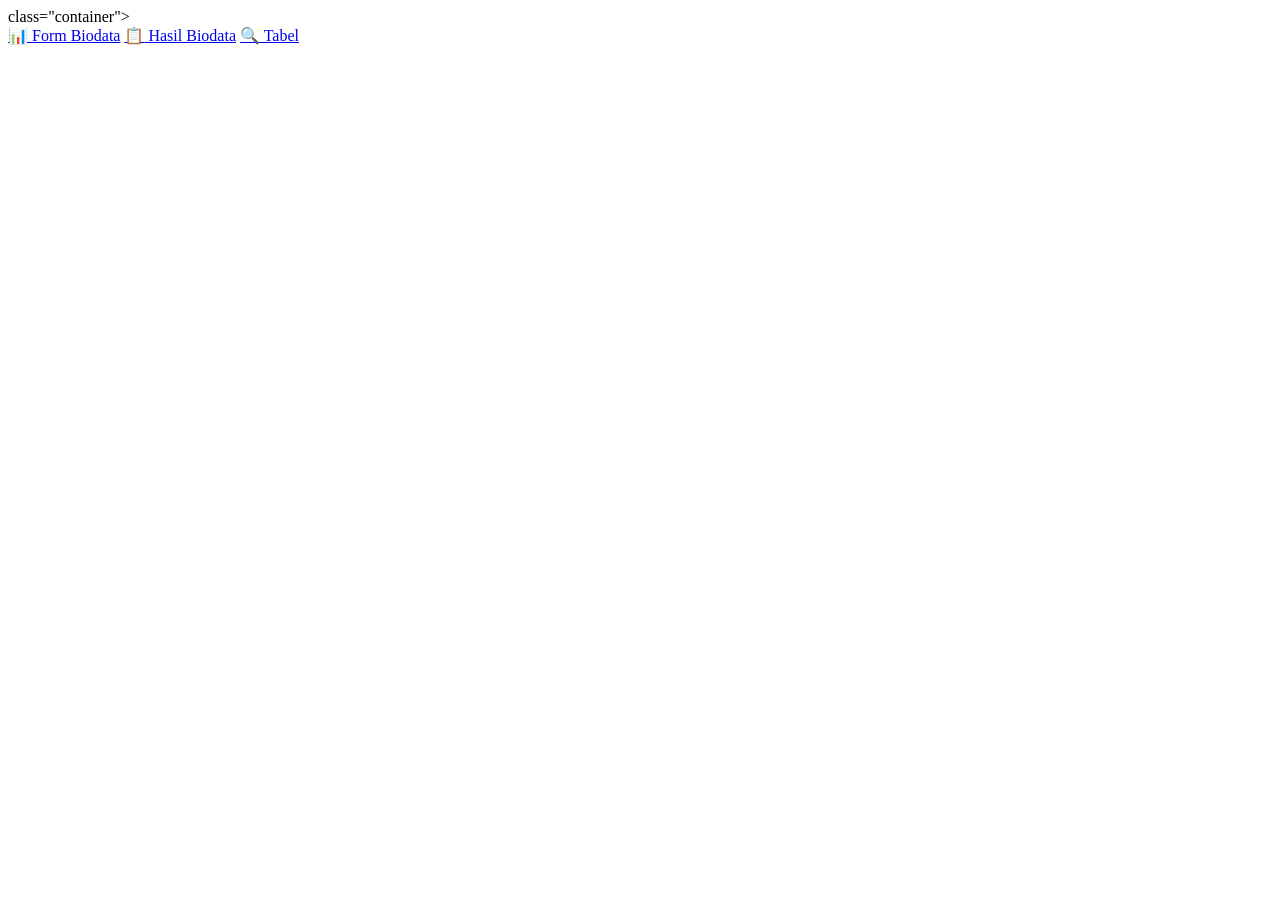
==== index.html @ 703c0b65 "tes" ====
<!DOCTYPE html>
<html lang="en">
<head>
    <meta charset="UTF-8">
    <meta name="viewport" content="width=device-width, initial-scale=1.0">
    <title>Document</title>
</head>
<body>
class="container">
</div>

<!-- Daftar Tombol Menu -->
<div class="menu-list">
    <!-- Ganti tanda # dengan link file html atau link tujuan Bapak -->
    <a href="form_biodata.html" class="menu-item"><span>📊</span> Form Biodata</a>
    <a href="hasil_biodata.html" class="menu-item"><span>📋</span> Hasil Biodata</a>
    <a href="tabel.html" class="menu-item"><span>🔍</span> Tabel</a>
</div>  
</body>
</html>
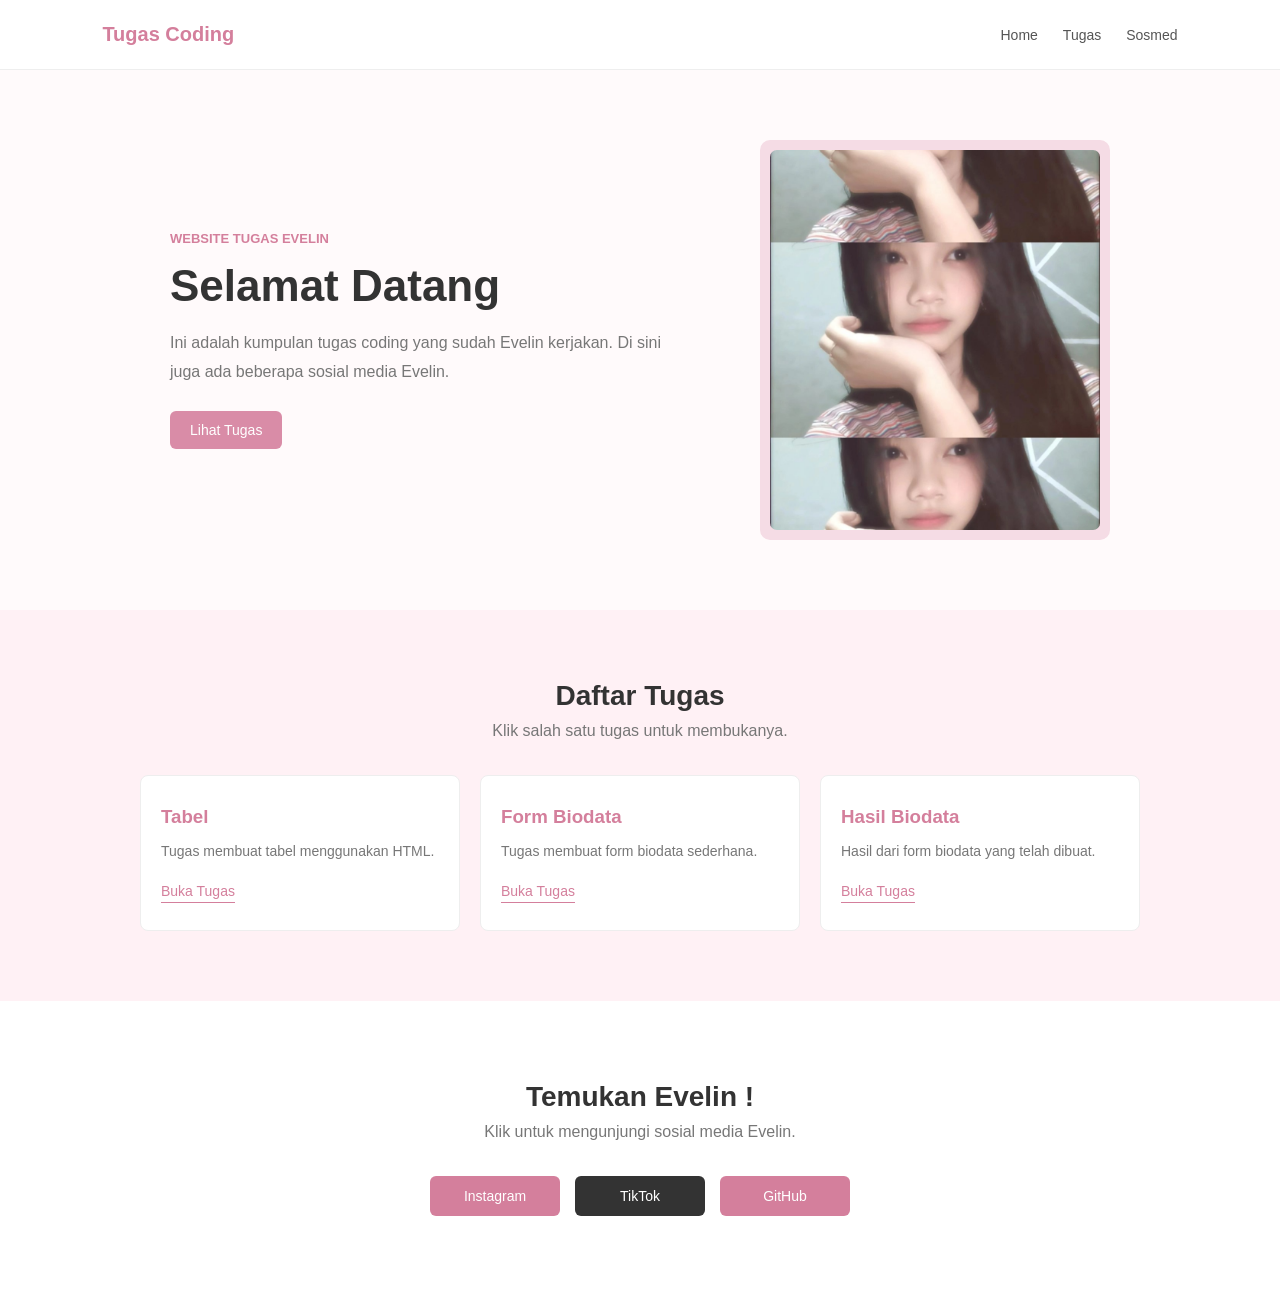
==== commit d89ab4e4: "tes" ====
--- a/index.html
+++ b/index.html
@@ -1,20 +1,102 @@
 <!DOCTYPE html>
-<html lang="en">
+<html lang="id">
 <head>
-    <meta charset="UTF-8">
-    <meta name="viewport" content="width=device-width, initial-scale=1.0">
-    <title>Document</title>
+  <meta charset="UTF-8">
+  <meta name="viewport" content="width=device-width, initial-scale=1.0">
+  <title>Website Tugas</title>
+  <link rel="stylesheet" href="style.css">
 </head>
+
 <body>
-class="container">
-</div>
 
-<!-- Daftar Tombol Menu -->
-<div class="menu-list">
-    <!-- Ganti tanda # dengan link file html atau link tujuan Bapak -->
-    <a href="form_biodata.html" class="menu-item"><span>📊</span> Form Biodata</a>
-    <a href="hasil_biodata.html" class="menu-item"><span>📋</span> Hasil Biodata</a>
-    <a href="tabel.html" class="menu-item"><span>🔍</span> Tabel</a>
-</div>  
+<header>
+  <div class="logo">Tugas Coding</div>
+
+  <nav>
+    <a href="#home">Home</a>
+    <a href="#tugas">Tugas</a>
+    <a href="#sosmed">Sosmed</a>
+  </nav>
+</header>
+
+<section class="home" id="home">
+
+  <div class="home-text">
+    <p class="label">WEBSITE TUGAS EVELIN</p>
+
+    <h1>Selamat Datang</h1>
+
+    <p>
+      Ini adalah kumpulan tugas coding yang sudah Evelin kerjakan.
+      Di sini juga ada beberapa sosial media Evelin.
+    </p>
+
+    <a href="#tugas" class="button">Lihat Tugas</a>
+  </div>
+
+  <div class="photo">
+    <img src="foto-kalian.jpeg" alt="Foto kami">
+  </div>
+
+</section>
+
+<section class="tugas" id="tugas">
+
+  <h2>Daftar Tugas</h2>
+
+  <p class="subjudul">
+    Klik salah satu tugas untuk membukanya.
+  </p>
+
+  <div class="cards">
+
+    <div class="card">
+      <h3>Tabel</h3>
+      <p>Tugas membuat tabel menggunakan HTML.</p>
+      <a href="10rpl3_tabel.html">Buka Tugas</a>
+    </div>
+
+    <div class="card">
+      <h3>Form Biodata</h3>
+      <p>Tugas membuat form biodata sederhana.</p>
+      <a href="form_biodata.html">Buka Tugas</a>
+    </div>
+
+    <div class="card">
+      <h3>Hasil Biodata</h3>
+      <p>Hasil dari form biodata yang telah dibuat.</p>
+      <a href="hasil_biodata.html">Buka Tugas</a>
+    </div>
+
+  </div>
+
+</section>
+
+<section class="sosmed" id="sosmed">
+
+  <h2>Temukan Evelin !</h2>
+
+  <p class="subjudul">
+    Klik untuk mengunjungi sosial media Evelin.
+  </p>
+
+  <div class="social-links">
+
+    <a href="https://www.instagram.com/enavelle_/?utm_source=ig_web_button_share_sheet" target="_blank" class="social instagram">
+      Instagram
+    </a>
+
+    <a href="https://www.tiktok.com/@enavelle?is_from_webapp=1&sender_device=pc" target="_blank" class="social tiktok">
+      TikTok
+    </a>
+
+    <a href="https://github.com/EvelinaNafisa" target="_blank" class="social github">
+      GitHub
+    </a>
+
+  </div>
+
+</section>
+
 </body>
 </html>
--- a/style.css
+++ b/style.css
@@ -0,0 +1,245 @@
+* {
+  margin: 0;
+  padding: 0;
+  box-sizing: border-box;
+}
+
+html {
+  scroll-behavior: smooth;
+}
+
+body {
+  font-family: Arial, sans-serif;
+  background: #fffafb;
+  color: #444;
+}
+
+header {
+  height: 70px;
+  padding: 0 8%;
+  background: white;
+  border-bottom: 1px solid #eee;
+
+  display: flex;
+  align-items: center;
+  justify-content: space-between;
+}
+
+.logo {
+  color: #d47f9c;
+  font-size: 20px;
+  font-weight: bold;
+}
+
+nav {
+  display: flex;
+  gap: 25px;
+}
+
+nav a {
+  text-decoration: none;
+  color: #555;
+  font-size: 14px;
+}
+
+nav a:hover {
+  color: #d47f9c;
+}
+
+.home {
+  max-width: 1000px;
+  min-height: 520px;
+  margin: auto;
+  padding: 70px 30px;
+
+  display: flex;
+  align-items: center;
+  justify-content: space-between;
+  gap: 70px;
+}
+
+.home-text {
+  flex: 1;
+}
+
+.label {
+  color: #d47f9c;
+  font-size: 13px;
+  font-weight: bold;
+  margin-bottom: 15px;
+}
+
+.home h1 {
+  color: #333;
+  font-size: 44px;
+  font-weight: 600;
+  margin-bottom: 18px;
+}
+
+.home-text > p:not(.label) {
+  color: #777;
+  line-height: 1.8;
+  margin-bottom: 25px;
+}
+
+.button {
+  display: inline-block;
+  padding: 11px 20px;
+  border-radius: 6px;
+
+  background: #d98ca7;
+  color: white;
+
+  text-decoration: none;
+  font-size: 14px;
+}
+
+.button:hover {
+  background: #c97996;
+}
+
+.photo {
+  width: 350px;
+  height: 400px;
+  flex-shrink: 0;
+
+  padding: 10px;
+  background: #f5dce5;
+  border-radius: 10px;
+}
+
+.photo img {
+  width: 100%;
+  height: 100%;
+
+  display: block;
+  object-fit: cover;
+
+  border-radius: 7px;
+}
+
+.tugas {
+  padding: 70px 8%;
+  background: #fff1f5;
+  text-align: center;
+}
+
+.tugas h2,
+.sosmed h2 {
+  color: #333;
+  font-size: 28px;
+  margin-bottom: 10px;
+}
+
+.subjudul {
+  color: #777;
+  margin-bottom: 35px;
+}
+
+.cards {
+  max-width: 1000px;
+  margin: auto;
+
+  display: grid;
+  grid-template-columns: repeat(3, 1fr);
+  gap: 20px;
+}
+
+.card {
+  padding: 30px 20px;
+
+  background: white;
+  border: 1px solid #eee;
+  border-radius: 8px;
+
+  text-align: left;
+}
+
+.card h3 {
+  color: #d47f9c;
+  margin-bottom: 12px;
+}
+
+.card p {
+  color: #777;
+  font-size: 14px;
+  line-height: 1.6;
+  margin-bottom: 20px;
+}
+
+.card a {
+  color: #d47f9c;
+  text-decoration: none;
+  font-size: 14px;
+
+  border-bottom: 1px solid #d47f9c;
+  padding-bottom: 3px;
+}
+
+.sosmed {
+  padding: 80px 20px;
+  text-align: center;
+  background: white;
+}
+
+.social-links {
+  display: flex;
+  justify-content: center;
+  gap: 15px;
+  flex-wrap: wrap;
+}
+
+.social {
+  display: inline-block;
+  min-width: 130px;
+
+  padding: 12px 20px;
+  border-radius: 6px;
+
+  text-decoration: none;
+  font-size: 14px;
+  color: white;
+}
+
+.instagram {
+  background: #d47f9c;
+}
+
+.tiktok {
+  background: #333;
+}
+
+.github {
+  background: #d47f9c;
+}
+
+@media (max-width: 700px) {
+
+  header {
+    padding: 0 5%;
+  }
+
+  nav {
+    gap: 12px;
+  }
+
+  .home {
+    flex-direction: column-reverse;
+    text-align: center;
+    padding: 50px 20px;
+  }
+
+  .photo {
+    width: 270px;
+    height: 330px;
+  }
+
+  .home h1 {
+    font-size: 34px;
+  }
+
+  .cards {
+    grid-template-columns: 1fr;
+  }
+
+}
